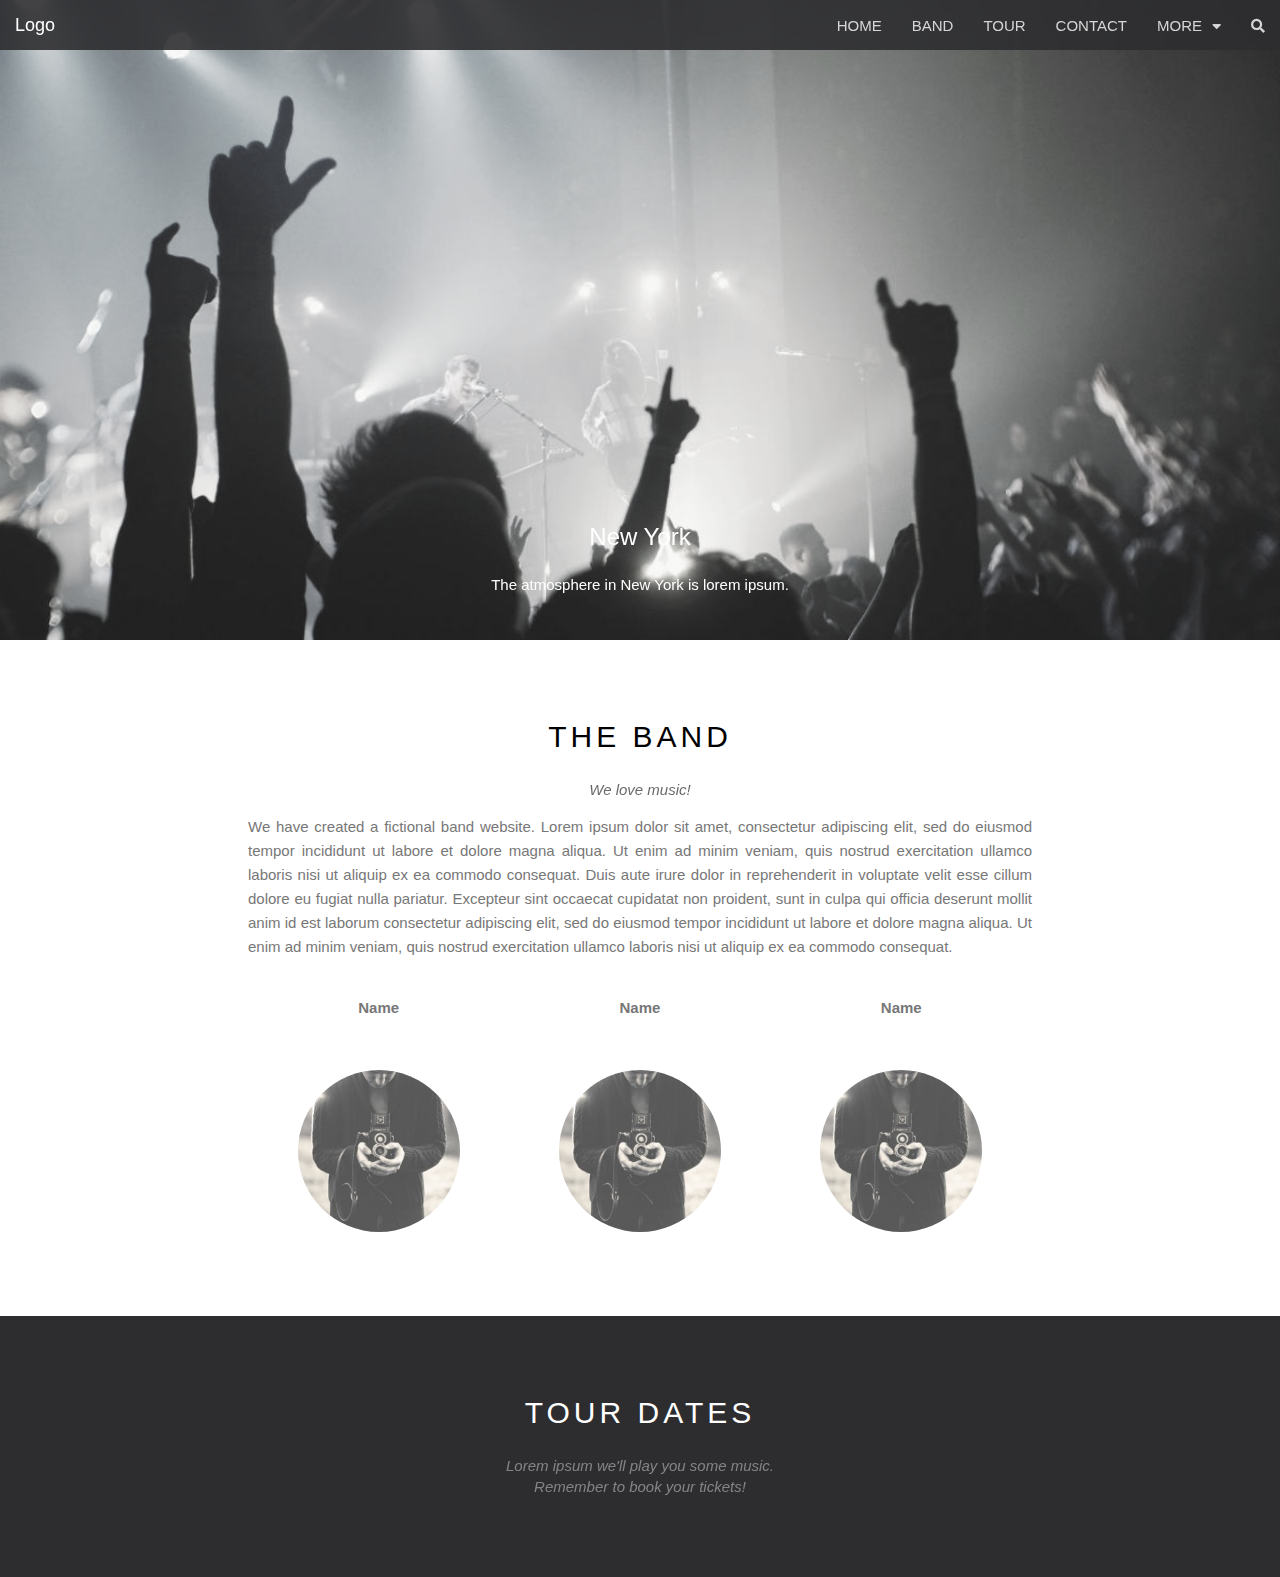
==== Band/index.html @ 8cba728c "home + band" ====
<!DOCTYPE html>
<html>
<head>
    <meta charset="UTF-8">
    <meta http-equiv="X-UA-Compatible" content="IE=edge">
    <meta name="viewport" content="width=device-width, initial-scale=1.0">
    <title>The Band</title>

    <link rel="stylesheet" href="./assets/css/styles.css">
    <link rel="stylesheet" href="https://cdnjs.cloudflare.com/ajax/libs/font-awesome/5.15.3/css/all.min.css">
</head>
<body>
    <header class="header">
        <ul class="nav">
            <li class="nav-item">
                <a href="/" class="nav-item__link nav-item__logo">Logo</a>
            </li>
            <li class="nav-item">
                <a href="#home" class="nav-item__link">Home</a>
            </li>
            <li class="nav-item">
                <a href="#band" class="nav-item__link">Band</a>
            </li>
            <li class="nav-item">
                <a href="#tour" class="nav-item__link">Tour</a>
            </li>
            <li class="nav-item">
                <a href="#contact" class="nav-item__link">Contact</a>
            </li>
            <li class="nav-item nav-more">
                <span class="nav-item__link">
                    More
                    <i class="nav-item__icon fas fa-sort-down"></i>
                </span>
                <ul class="subnav">
                    <li class="subnav-item">
                        <a href="" class="subnav-item__link">Merchandise</a>
                    </li>
                    <li class="subnav-item">
                        <a href="" class="subnav-item__link">Extras</a>
                    </li>
                    <li class="subnav-item">
                        <a href="" class="subnav-item__link">Media</a>
                    </li>
                </ul>
            </li>
            <li class="nav-item">
                <a href="" class="nav-item__link nav-item__search"><i class="fas fa-search"></i></a>
            </li>
        </ul>
    </header>

    <main class="main">
        <section id="home">
            <div class="home-content">
                <h2 class="home-content__heading">New York</h2>
                <p class="home-content__desc">The atmosphere in New York is lorem ipsum.</p>
            </div>
        </section>

        <section id="band">
            <div class="content-section">
                <h2 class="section__heading">THE BAND</h2>
                <p class="section__slogan">We love music!</p>
                <p class="band-content">
                    We have created a fictional band website. Lorem ipsum dolor sit amet, consectetur adipiscing elit, sed do eiusmod 
                    tempor incididunt ut labore et dolore magna aliqua. Ut enim ad minim veniam, quis nostrud exercitation ullamco 
                    laboris nisi ut aliquip ex ea commodo consequat. Duis aute irure dolor in reprehenderit in voluptate velit esse 
                    cillum dolore eu fugiat nulla pariatur. Excepteur sint occaecat cupidatat non proident, sunt in culpa qui officia 
                    deserunt mollit anim id est laborum consectetur adipiscing elit, sed do eiusmod tempor incididunt ut labore et 
                    dolore magna aliqua. Ut enim ad minim veniam, quis nostrud exercitation ullamco laboris nisi ut aliquip ex ea 
                    commodo consequat.
                </p>
                <ul class="band-member__list">
                    <li class="band-member__item">
                        <p class="band-member__name">Name</p>
                        <img src="./assets/img/member.jpg" alt="Member" class="band-member__img">
                    </li>
                    <li class="band-member__item">
                        <p class="band-member__name">Name</p>
                        <img src="./assets/img/member.jpg" alt="Member" class="band-member__img">
                    </li>
                    <li class="band-member__item">
                        <p class="band-member__name">Name</p>
                        <img src="./assets/img/member.jpg" alt="Member" class="band-member__img">
                    </li>
                </ul>
            </div>
        </section>

        <section id="tour">
            <div class="content-section">
                <h2 class="section__heading tour__heading">TOUR DATES</h2>
                <p class="section__slogan">
                    Lorem ipsum we'll play you some music. <br> Remember to book your tickets!
                </p>
            </div>
        </section>

        <section id="contact">

        </section>

        <section class="more">

        </section>
    </main>

    <footer class="footer">
        
    </footer>

    <script src="./assets/js/main.js"></script>
</body>
</html>
---- Band/assets/css/styles.css ----
:root {
    --primary-color: #2d2d30;
    --white-color: #fff;
}

* {
    padding: 0;
    margin: 0;
    box-sizing: border-box;
}

html {
    font-family: Arial, Helvetica, sans-serif;
}

a {
    text-decoration: none;
}

ul {
    list-style: none;
}

::-webkit-scrollbar {
    width: 8px;
}

::-webkit-scrollbar-track {
    background: #f1f1f1; 
    border-radius: 10px;
}

::-webkit-scrollbar-thumb {
    background: #888; 
    border-radius: 10px;
}

::-webkit-scrollbar-thumb:hover {
    background: #666; 
}

/* header */

.header {
    height: 50px;
    background-color: rgba(45, 45, 48, 0.9);
    position: fixed;
    top: 0;
    left: 0;
    right: 0;
    z-index: 1;
}

.nav {
    display: flex;
    align-items: center;
}

.nav-item {
    position: relative;
}

.nav-item:first-child {
    margin-right: auto;
}

a.nav-item__logo {
    font-size: 18px;
    text-transform: none;
}

.nav-item__link {
    color: #d5d5d5;
    text-transform: uppercase;
    font-size: 15px;
    padding: 15px;
    display: flex;
}

.nav-item__link:hover {
    color: var(--white-color);
}

.nav-item__icon {
    margin: -1px 0 0 10px;
}

.nav-more:hover {
    background-color: #555;
    cursor: pointer;
}

.nav-more:hover .subnav {
    display: block;
}

.subnav {
    background-color: var(--white-color);
    position: absolute;
    top: 100%;
    right: 0;
    left: auto;
    padding: 5px 0;
    border-bottom-left-radius: 2px;
    border-bottom-right-radius: 2px;
    box-shadow: 0 0 10px rgba(0, 0, 0, 0.3);
    display: none;
    z-index: 2;
}

.subnav-item {
    padding: 3px 20px;
    min-width: 140px;
}

.subnav-item:hover {
    background-color: red;
}

.subnav-item:hover .subnav-item__link {
    color: white;
}

.subnav-item__link {
    color: #000;
    display: block;
}

.nav-item__search {
    font-size: 14px;
    color: #d5d5d5;
}

#home {
    padding-top: 50%;
    background: url('../img/slider1.jpg') top center / cover no-repeat;
    position: relative;
    filter: grayscale(90%);
    -webkit-filter: grayscale(90%);
}

.home-content {
    position: absolute;
    bottom: 47px;
    width: 100%;
    color: var(--white-color);
    text-align: center;
}

.home-content__heading {
    font-size: 24px;
    font-weight: 500;
}

.home-content__desc {
    font-size: 15px;
    margin-top: 25px;
}

.content-section {
    width: 80%;
    margin: 0 auto;
    padding: 80px 120px;
}

.section__heading {
    font-size: 30px;
    font-weight: 500;
    letter-spacing: 4px;
}

.section__heading,
.section__slogan {
    text-align: center;
}

.section__slogan {
    font-size: 15px;
    margin-top: 25px;
    font-style: italic;
    line-height: 1.4;
    opacity: 0.6;
}

.band-content {
    font-size: 15px;
    margin: 15px 0 40px 0;
    text-align: justify;
    line-height: 1.6;
    color: #777;
}

.band-member__list {
    display: flex;
    text-align: center;
    color: #777;
}
.band-member__item {
    padding: 0 15px;
    width: 33.33%;
}
.band-member__name {
    font-size: 15px;
    font-weight: 700;
    margin-bottom: calc(30% - 15px);
}

.band-member__img {
    width: 70%;
    border-radius: 50%;
    opacity: 0.7;
}

#tour {
    background-color: var(--primary-color);
    color: #bdbdbd;
}

.tour__heading {
    color: var(--white-color);
}

#contact {

}

#more {

}

.footer {

}
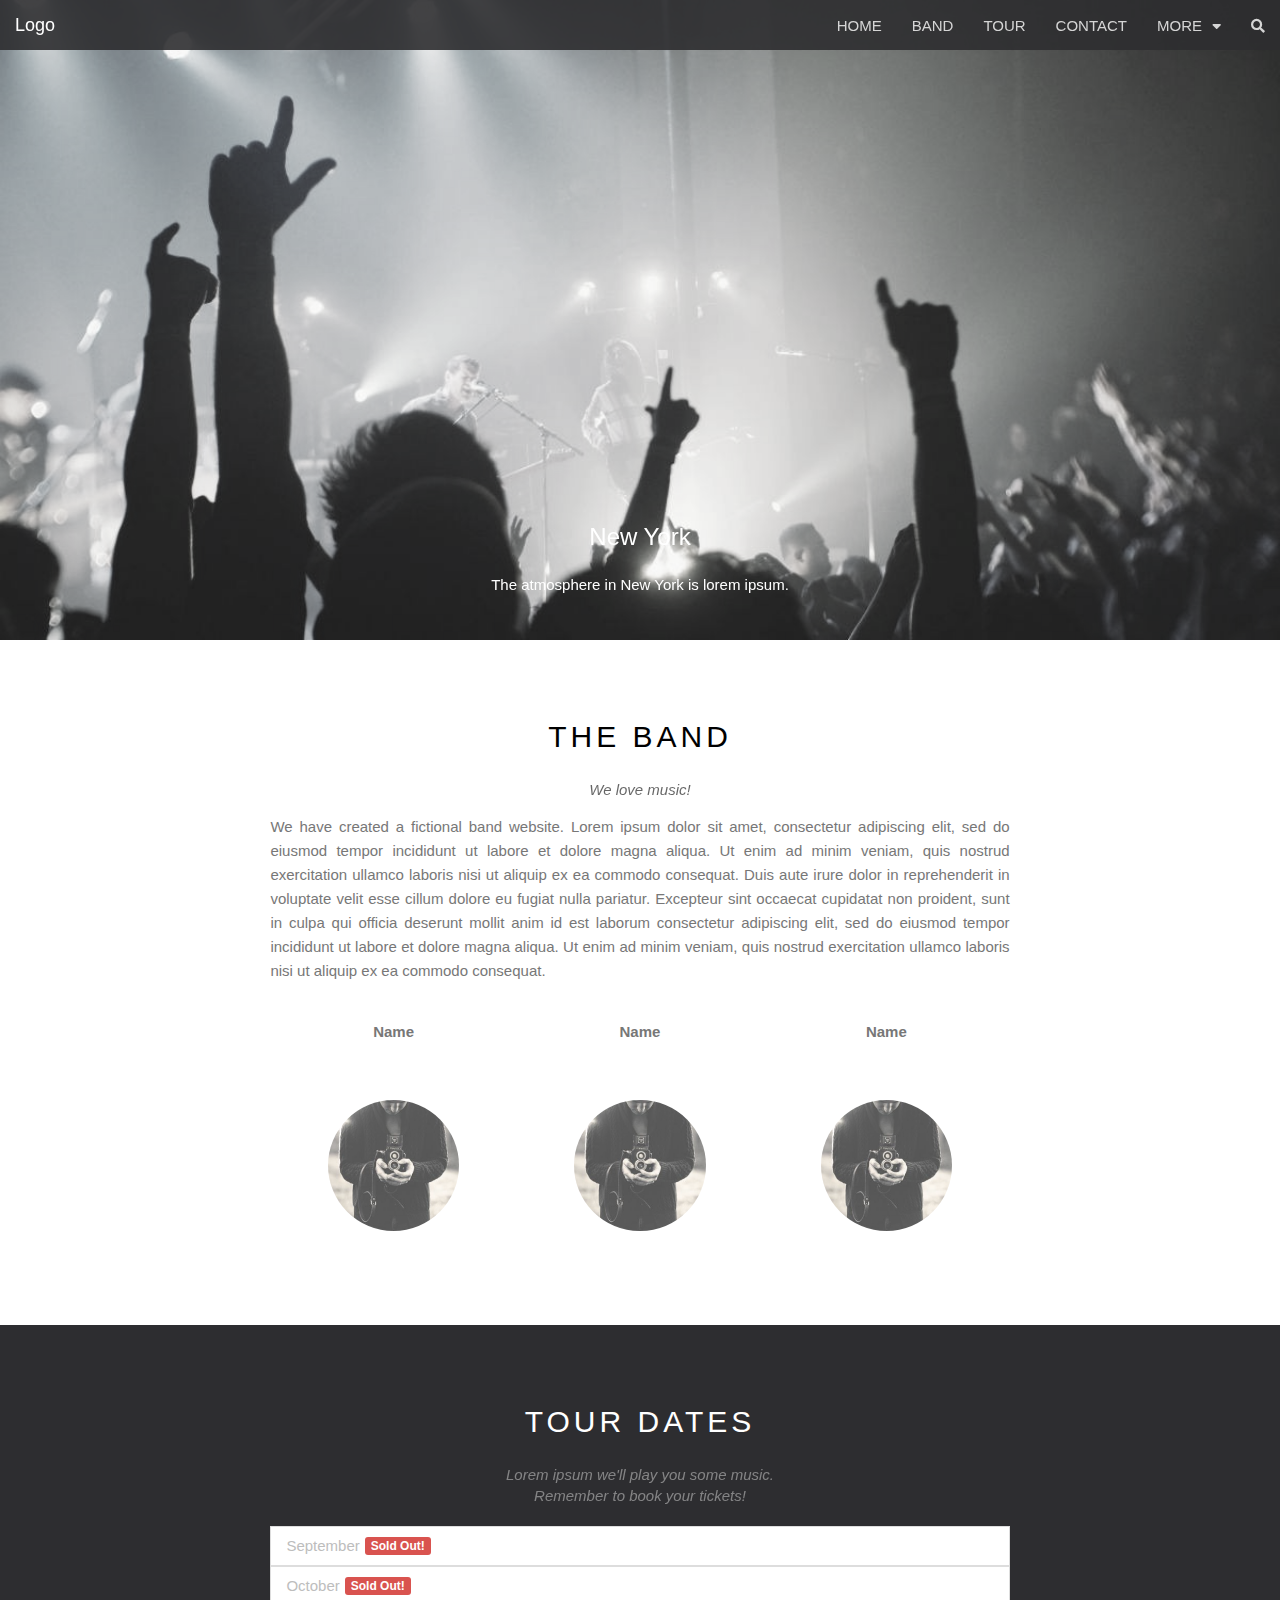
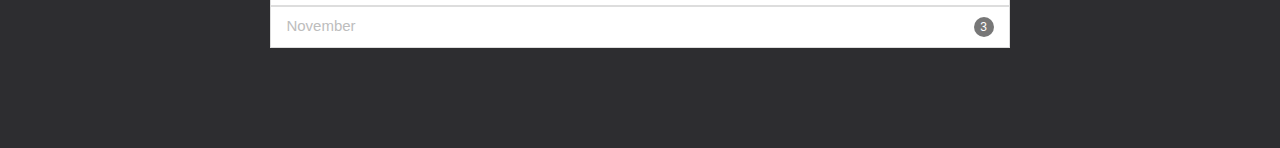
==== commit 66b85e56: "fix border img band" ====
--- a/Band/index.html
+++ b/Band/index.html
@@ -94,6 +94,20 @@
                 <p class="section__slogan">
                     Lorem ipsum we'll play you some music. <br> Remember to book your tickets!
                 </p>
+                <ul class="tour-booking__list">
+                    <li class="tour-booking__item">
+                        September
+                        <p class="tour-booking--sold-out">Sold Out!</p>
+                    </li>
+                    <li class="tour-booking__item">
+                        October 
+                        <p class="tour-booking--sold-out">Sold Out!</p>
+                    </li>
+                    <li class="tour-booking__item">
+                        November
+                        <p class="tour-booking--count">3</p>
+                    </li>
+                </ul>
             </div>
         </section>
 
--- a/Band/assets/css/styles.css
+++ b/Band/assets/css/styles.css
@@ -158,7 +158,7 @@
 }
 
 .content-section {
-    width: 80%;
+    width: 76.5%;
     margin: 0 auto;
     padding: 80px 120px;
 }
@@ -209,6 +209,12 @@
     width: 70%;
     border-radius: 50%;
     opacity: 0.7;
+    border: 10px solid transparent;
+}
+
+.band-member__img:hover {
+    border-color: #f1f1f1;
+    cursor: pointer;
 }
 
 #tour {
@@ -220,6 +226,39 @@
     color: var(--white-color);
 }
 
+.tour-booking__list {
+    margin: 20px 0;
+}
+
+.tour-booking__item {
+    display: flex;
+    background-color: var(--white-color);
+    border: 1px solid #ddd;
+    padding: 10px 15px;
+    font-size: 15px;
+}
+
+.tour-booking--sold-out {
+    font-size: 12px;
+    font-weight: 600;
+    background-color: #d9534f;
+    color: var(--white-color);
+    padding: 2px 6px;
+    border-radius: 3px;
+    margin-left: 5px;
+}
+
+.tour-booking--count {
+    width: 20px;
+    background-color: #777;
+    color: var(--white-color);
+    font-size: 12px;
+    border-radius: 50%;
+    line-height: 20px;
+    text-align: center;
+    margin-left: auto;
+}
+
 #contact {
 
 }
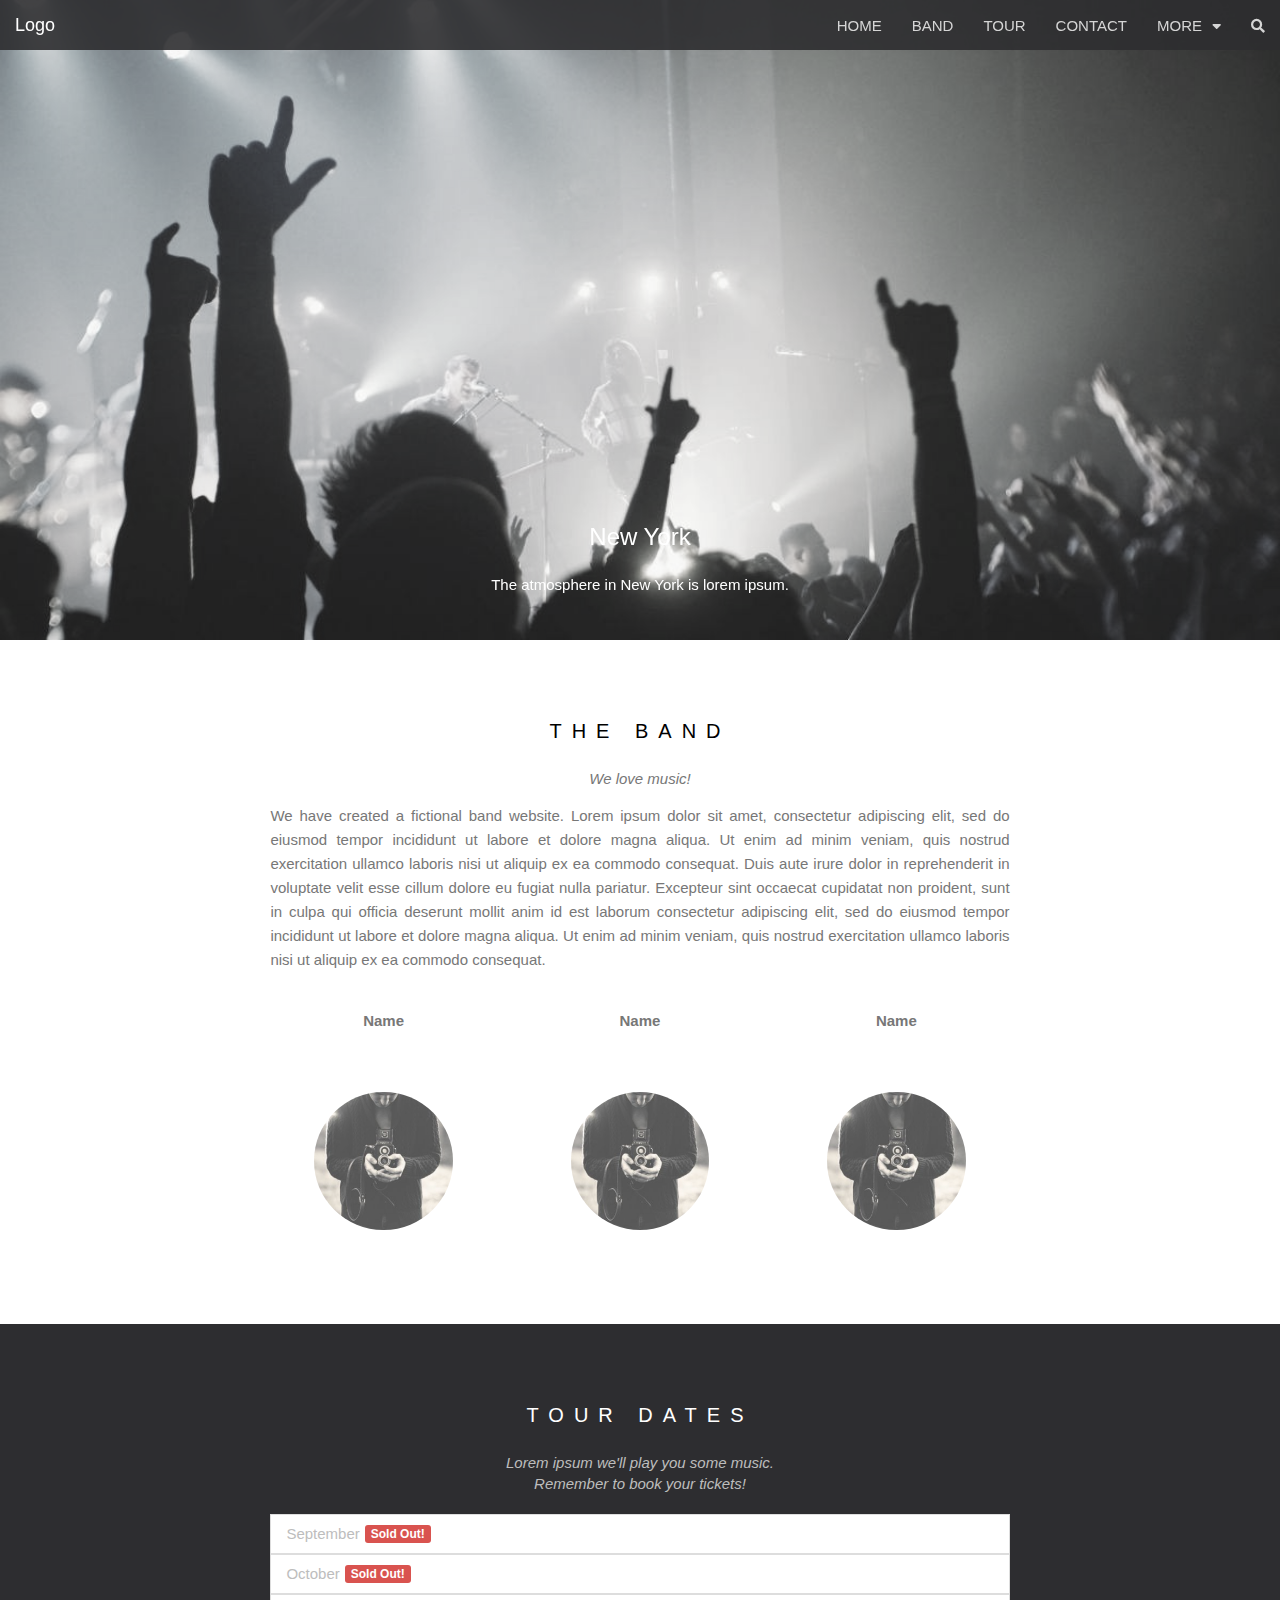
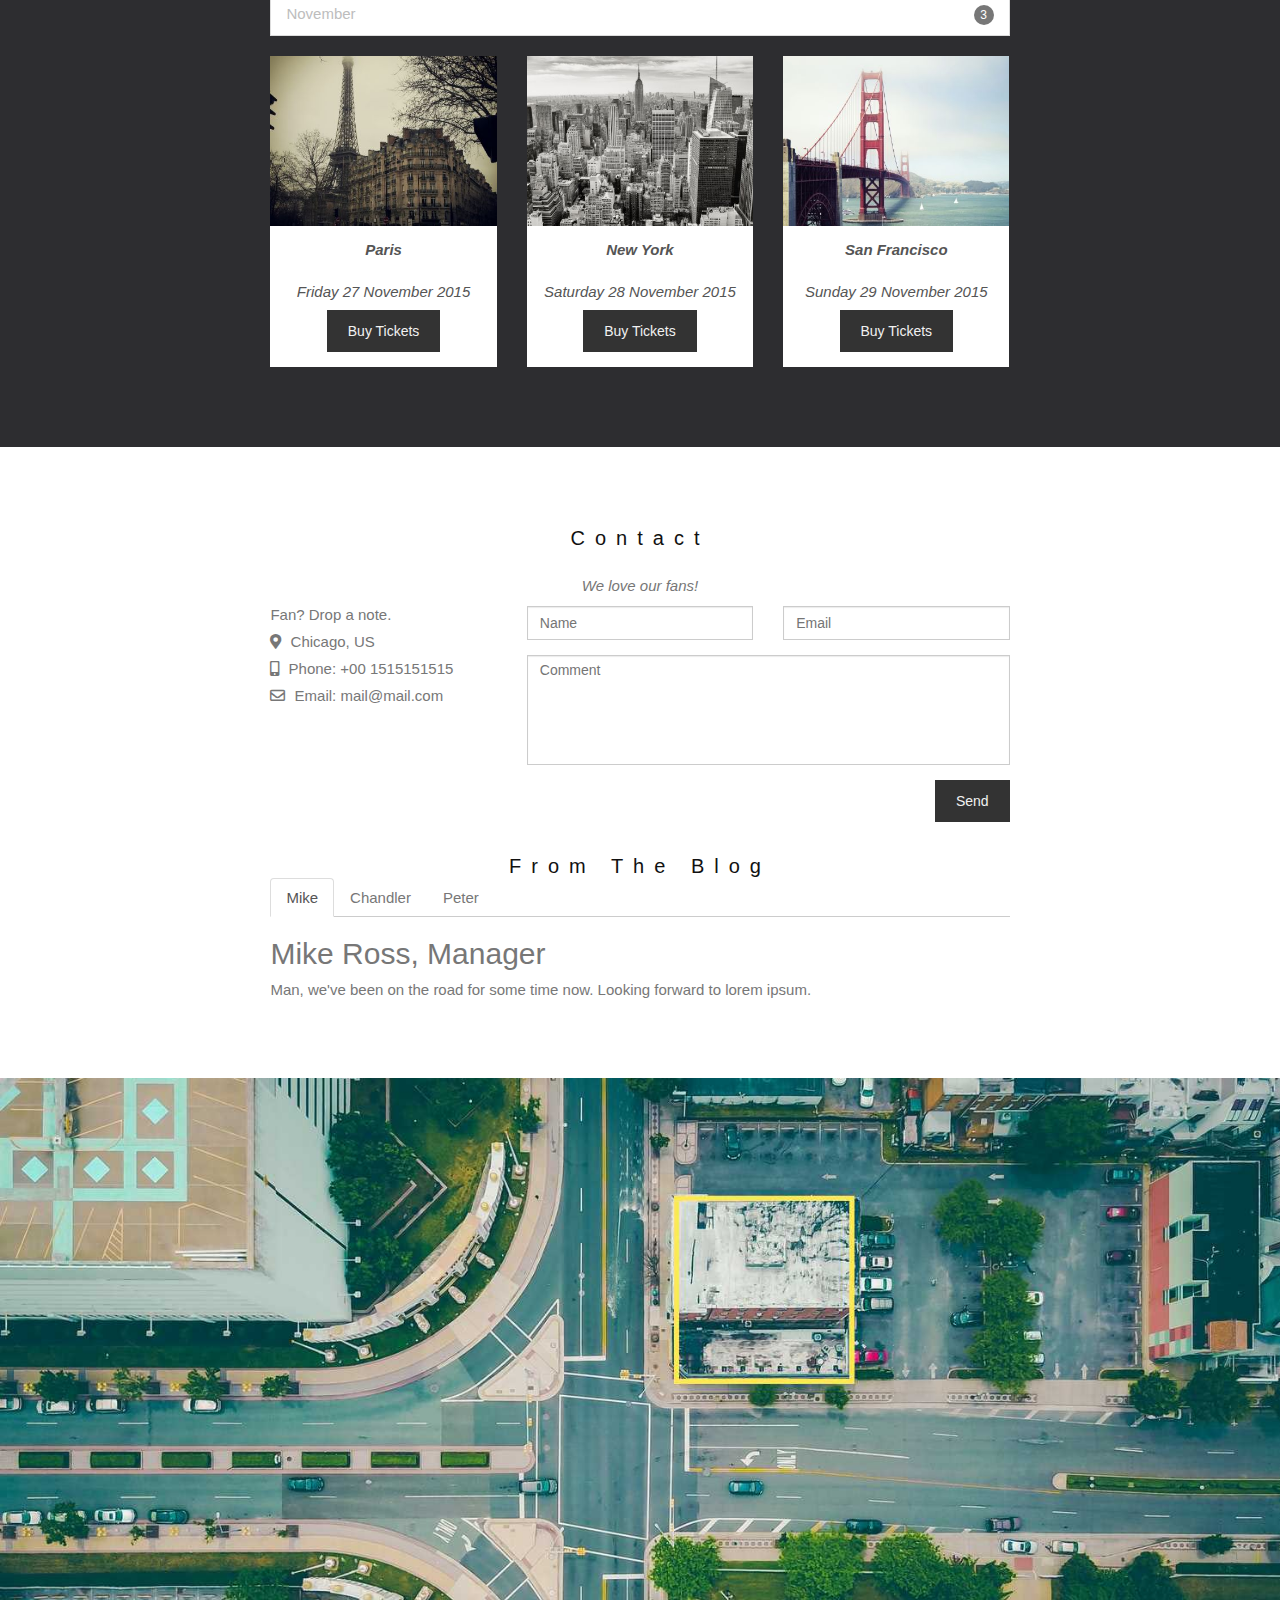
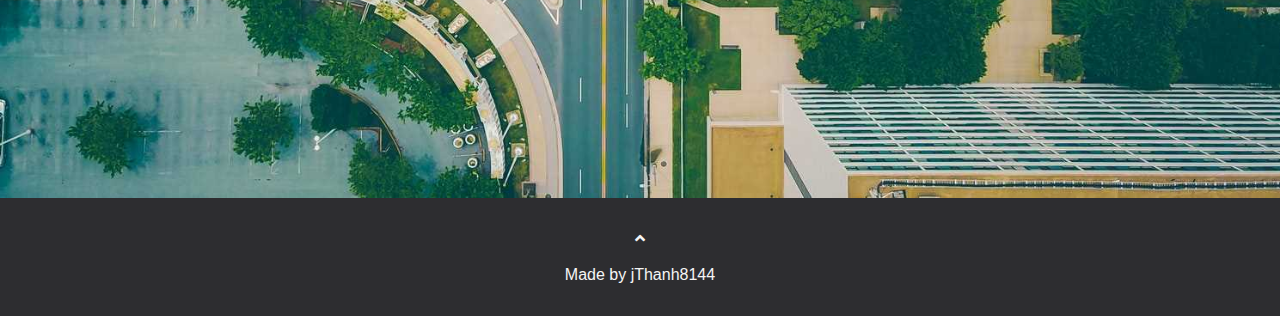
==== commit 33132e2b: "tour contact footer" ====
--- a/Band/index.html
+++ b/Band/index.html
@@ -71,16 +71,16 @@
                     dolore magna aliqua. Ut enim ad minim veniam, quis nostrud exercitation ullamco laboris nisi ut aliquip ex ea 
                     commodo consequat.
                 </p>
-                <ul class="band-member__list">
-                    <li class="band-member__item">
+                <ul class="row band-member__list">
+                    <li class="col col-1-of-3 band-member__item">
                         <p class="band-member__name">Name</p>
                         <img src="./assets/img/member.jpg" alt="Member" class="band-member__img">
                     </li>
-                    <li class="band-member__item">
+                    <li class="col col-1-of-3 band-member__item">
                         <p class="band-member__name">Name</p>
                         <img src="./assets/img/member.jpg" alt="Member" class="band-member__img">
                     </li>
-                    <li class="band-member__item">
+                    <li class="col col-1-of-3 band-member__item">
                         <p class="band-member__name">Name</p>
                         <img src="./assets/img/member.jpg" alt="Member" class="band-member__img">
                     </li>
@@ -91,7 +91,7 @@
         <section id="tour">
             <div class="content-section">
                 <h2 class="section__heading tour__heading">TOUR DATES</h2>
-                <p class="section__slogan">
+                <p class="section__slogan tour__slogan">
                     Lorem ipsum we'll play you some music. <br> Remember to book your tickets!
                 </p>
                 <ul class="tour-booking__list">
@@ -108,20 +108,107 @@
                         <p class="tour-booking--count">3</p>
                     </li>
                 </ul>
+                <ul class="row tour-places__list">
+                    <li class="col col-1-of-3 tour-places__item">
+                        <img src="./assets/img/paris.jpg" alt="Paris" class="tour-places__img">
+                        <div class="tour-places__body">
+                            <h3 class="tour-places__heading">Paris</h3>
+                            <p class="tour-places__date">Friday 27 November 2015</p>
+                            <button class="btn">Buy Tickets</button>
+                        </div>
+                    </li>
+                    <li class="col col-1-of-3 tour-places__item">
+                        <img src="./assets/img/newyork.jpg" alt="New York" class="tour-places__img">
+                        <div class="tour-places__body">
+                            <h3 class="tour-places__heading">New York</h3>
+                            <p class="tour-places__date">Saturday 28 November 2015</p>
+                            <button class="btn">Buy Tickets</button>
+                        </div>
+                    </li>
+                    <li class="col col-1-of-3 tour-places__item">
+                        <img src="./assets/img/sanfran.jpg" alt="San Francisco" class="tour-places__img">
+                        <div class="tour-places__body">
+                            <h3 class="tour-places__heading">San Francisco</h3>
+                            <p class="tour-places__date">Sunday 29 November 2015</p>
+                            <button class="btn">Buy Tickets</button>
+                        </div>
+                    </li>
+                </ul>
             </div>
         </section>
 
         <section id="contact">
-
+            <div class="content-section">
+                <h2 class="section__heading contact__heading">Contact</h2>
+                <p class="section__slogan">We love our fans!</p>
+                <div class="row">
+                    <div class="col col-1-of-3">
+                        <p class="contact-info">Fan? Drop a note.</p>
+                        <p class="contact-info">
+                            <i class="contact-info__icon fas fa-map-marker-alt"></i>
+                            Chicago, US
+                        </p>
+                        <p class="contact-info">
+                            <i class="contact-info__icon fas fa-mobile-alt"></i>
+                            Phone: +00 1515151515
+                        </p>
+                        <p class="contact-info">
+                            <i class="contact-info__icon far fa-envelope"></i>
+                            Email: mail@mail.com
+                        </p>
+                    </div>
+                    <div class="col col-2-of-3">
+                        <form action="">
+                            <div class="row">
+                                <div class="col col-1-of-2">
+                                    <input type="text" name="" id="" placeholder="Name" class="form-control">
+                                </div>
+                                <div class="col col-1-of-2">
+                                    <input type="email" name="" id="" placeholder="Email" class="form-control">
+                                </div>
+                            </div>
+                            <div class="row">
+                                <div class="col col-1-of-1">
+                                    <textarea rows="6" type="text" name="" id="" placeholder="Comment" class="form-control"></textarea>
+                                </div>
+                            </div>
+                            <input type="submit" value="Send" class="btn">
+                        </form>
+                    </div>
+                </div>
+                <br>
+                <h2 class="section__heading contact__heading">From The Blog</h2>
+                <ul class="contact-tab">
+                    <li class="contact-tab__item contact-tab__item--active">
+                        <a href="">Mike</a>
+                    </li>
+                    <li class="contact-tab__item">
+                        <a href="">Chandler</a>
+                    </li>
+                    <li class="contact-tab__item">
+                        <a href="">Peter</a>
+                    </li>
+                </ul>
+                <div class="contact-content">
+                    <h4 class="contact-content__heading">Mike Ross, Manager</h4>
+                    <p class="contact-content__message">Man, we've been on the road for some time now. Looking forward to lorem ipsum.</p>
+                </div>
+            </div>
         </section>
 
         <section class="more">
-
+            <img src="./assets/img/map.jpg" alt="Map" class="more__img">
         </section>
     </main>
 
     <footer class="footer">
-        
+        <a href="#home" class="footer-btn"><i class="fas fa-angle-up"></i></a>
+        <br>
+        <br>
+        <p class="footer-link">
+            Made by 
+            <a href="fb.com/jThanh8144">jThanh8144</a>
+        </p>
     </footer>
 
     <script src="./assets/js/main.js"></script>
--- a/Band/assets/css/styles.css
+++ b/Band/assets/css/styles.css
@@ -38,6 +38,52 @@
 ::-webkit-scrollbar-thumb:hover {
     background: #666; 
 }
+
+/* General */
+
+.content-section {
+    width: 76.5%;
+    margin: 0 auto;
+    padding: 80px 120px;
+}
+
+.section__heading {
+    font-size: 20px;
+    font-weight: 500;
+    letter-spacing: 10px;
+}
+
+.section__heading,
+.section__slogan {
+    text-align: center;
+}
+
+.section__slogan {
+    font-size: 15px;
+    margin: 25px 0 10px 0;
+    font-style: italic;
+    line-height: 1.4;
+    color: #777;
+}
+
+.btn {
+    font-size: 14px;
+    line-height: 1.42857143;
+    padding: 10px 20px;
+    color: #f1f1f1;
+    background-color: #333;
+    outline: none;
+    border: 1px solid transparent;
+    transition: all ease .2s;
+}
+
+.btn:hover {
+    cursor: pointer;
+    color: #000;
+    background-color: var(--white-color);
+    border: 1px solid #333;
+}
+
 
 /* header */
 
@@ -131,6 +177,8 @@
     color: #d5d5d5;
 }
 
+/* Home */
+
 #home {
     padding-top: 50%;
     background: url('../img/slider1.jpg') top center / cover no-repeat;
@@ -157,30 +205,7 @@
     margin-top: 25px;
 }
 
-.content-section {
-    width: 76.5%;
-    margin: 0 auto;
-    padding: 80px 120px;
-}
-
-.section__heading {
-    font-size: 30px;
-    font-weight: 500;
-    letter-spacing: 4px;
-}
-
-.section__heading,
-.section__slogan {
-    text-align: center;
-}
-
-.section__slogan {
-    font-size: 15px;
-    margin-top: 25px;
-    font-style: italic;
-    line-height: 1.4;
-    opacity: 0.6;
-}
+/* Band */
 
 .band-content {
     font-size: 15px;
@@ -191,14 +216,10 @@
 }
 
 .band-member__list {
-    display: flex;
-    text-align: center;
-    color: #777;
-}
-.band-member__item {
-    padding: 0 15px;
-    width: 33.33%;
-}
+    text-align: center;
+    color: #777;
+}
+
 .band-member__name {
     font-size: 15px;
     font-weight: 700;
@@ -217,6 +238,8 @@
     cursor: pointer;
 }
 
+/* tour  */
+
 #tour {
     background-color: var(--primary-color);
     color: #bdbdbd;
@@ -224,6 +247,10 @@
 
 .tour__heading {
     color: var(--white-color);
+}
+
+.tour__slogan {
+    color: #bdbdbd;
 }
 
 .tour-booking__list {
@@ -259,14 +286,172 @@
     margin-left: auto;
 }
 
-#contact {
-
-}
-
-#more {
-
+.tour-places__img {
+    display: block;
+    max-width: 100%;
+    height: auto;
+}
+
+.tour-places__body {
+    width: 100%;
+    background-color: var(--white-color);
+    color: #555;
+    text-align: center;
+    padding-bottom: 15px;
+}
+
+.tour-places__heading,
+.tour-places__date {
+    padding: 15px 0 10px;
+    font-size: 15px;
+    font-style: italic;
+}
+
+.tour-places__heading {
+    font-weight: 700;
+}
+
+.tour-places__date {
+    font-weight: 300;
+}
+
+/* row  */
+
+.row {
+    margin: 0 -15px;
+    display: flex;
+}
+
+.col {
+    padding: 0 15px;
+}
+
+.col-1-of-3 {
+    width: 33.33%;
+}
+
+.col-2-of-3 {
+    width: 66.67%;
+}
+
+.col-1-of-2 {
+    width: 50%;
+}
+
+.col-1-of-1 {
+    width: 100%;
+}
+
+/* contact  */
+
+.contact__heading {
+    color: #111;
+}
+
+.contact-info {
+    color: #777;
+    font-size: 15px;
+    margin-bottom: 10px;
+}
+
+.contact-info__icon {
+    margin-right: 5px;
+}
+
+.form-control {
+    display: block;
+    width: 100%;
+    height: 34px;
+    padding: 6px 12px;
+    margin-bottom: 15px;
+    border-radius: 0;
+    border: 1px solid #ccc;
+    font-size: 14px;
+    background-color: var(--white-color);
+    color: #555;
+    box-shadow: inset 0 1px 1px rgb(0 0 0 / 8%);
+}
+
+.form-control:focus {
+    border-color: #66afe9;
+    outline: 0;
+    box-shadow: inset 0 1px 1px rgb(0 0 0 / 8%), 0 0 8px rgb(102 175 233 / 60%);
+}
+
+textarea.form-control {
+    height: auto;
+    font-family: inherit;
+    resize: none;
+}
+
+input[type="submit"] {
+    float: right;
+    margin-bottom: 15px;
+}
+
+.contact-tab {
+    display: flex;
+    border-bottom: 1px solid #ccc;
+}
+
+.contact-tab__item {
+    padding: 10px 15px;
+    border: 1px solid transparent;
+    border-radius: 4px 4px 0 0;
+    margin-bottom: -1px;
+}
+
+.contact-tab__item a {
+    display: block;
+    font-size: 15px;
+    color: #777;
+}
+
+.contact-tab__item--active {
+    border: 1px solid #ddd;
+    border-bottom-color: transparent;
+    background-color: #fff;
+}
+
+.contact-tab__item--active a {
+    color: #555;
+    cursor: default !important;
+}
+
+.contact-content {
+    color: #777;
+}
+
+.contact-content__heading {
+    margin: 20px 0 10px;
+    font-size: 30px;
+    font-weight: 500;
+}
+
+.contact-content__message {
+    font-size: 15px;
+}
+
+.more__img {
+    width: 100%;
+    display: block;
 }
 
 .footer {
-
+    background-color: #2d2d30;
+    text-align: center;
+    padding: 32px;
+    color: #f5f5f5;
+}
+
+.footer-btn {
+    color: #f5f5f5;
+}
+
+.footer-link a {
+    color: #f5f5f5;
+}
+
+.footer-link a:hover {
+    color: #777;
 }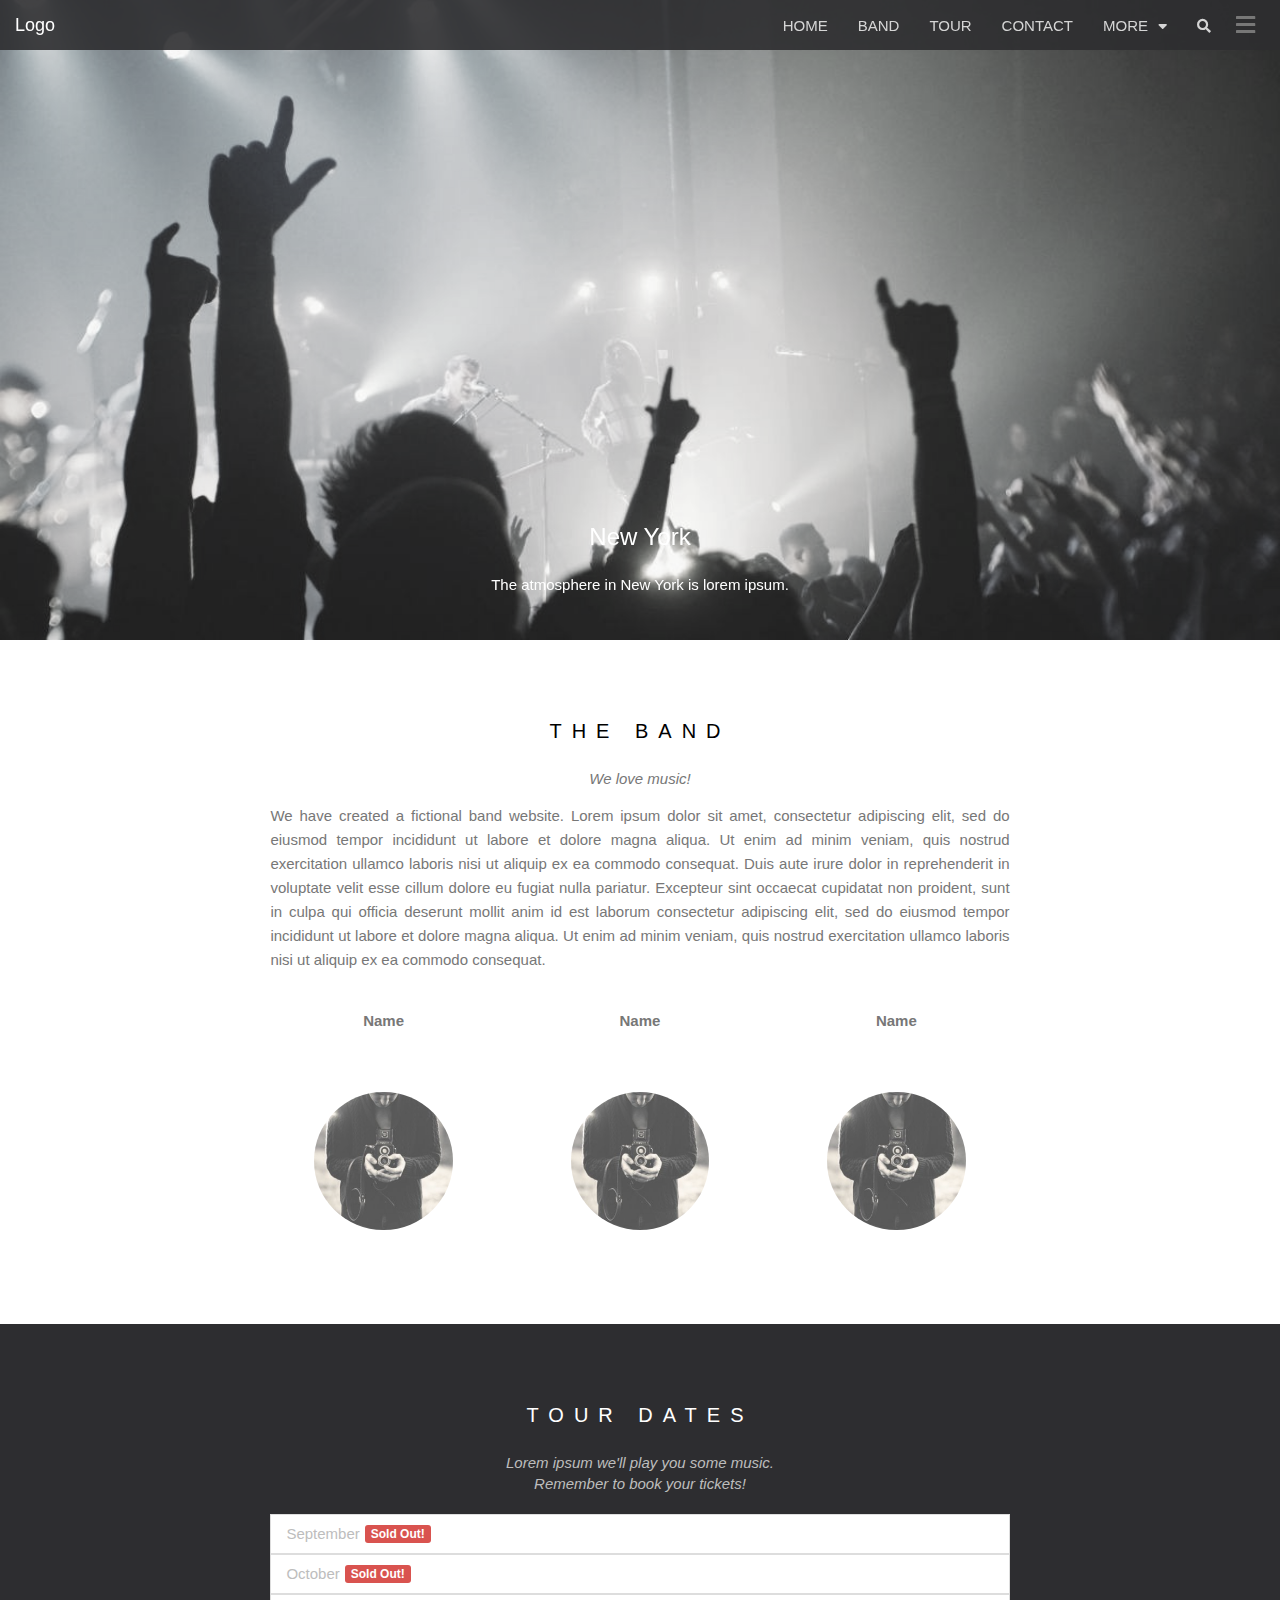
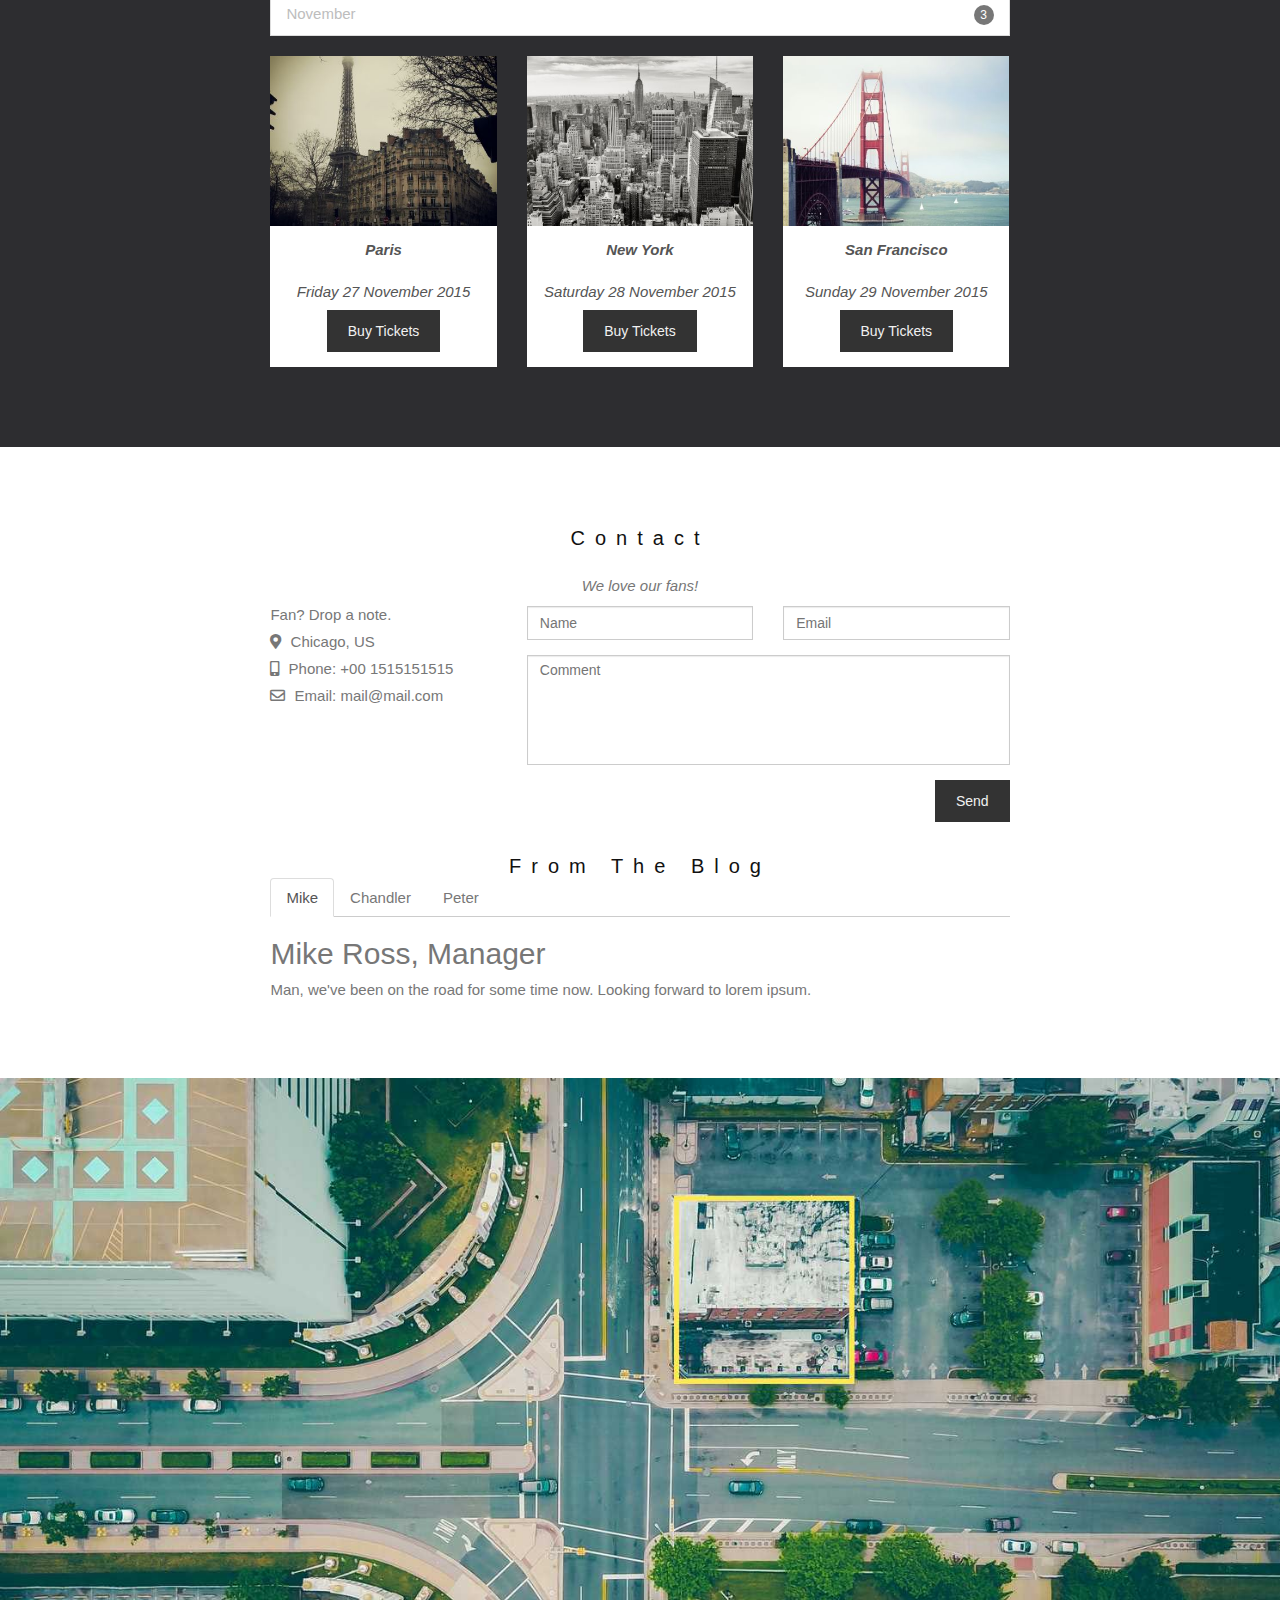
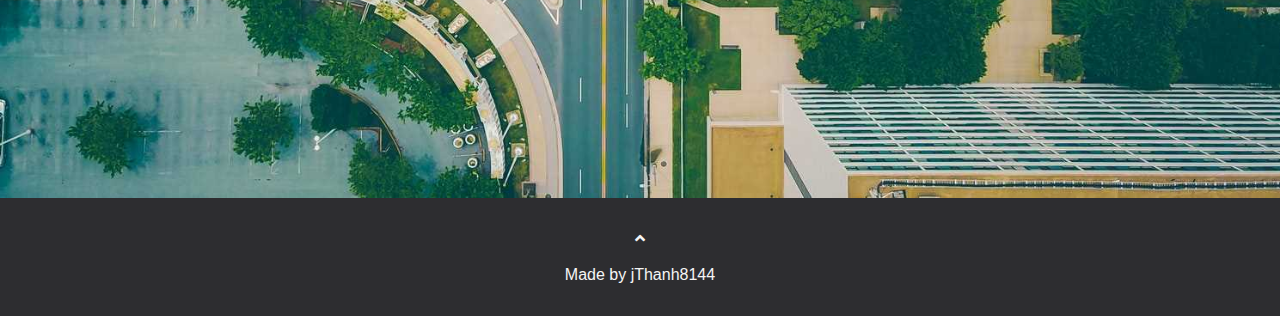
==== commit c3f0ff90: "mobile nav" ====
--- a/Band/index.html
+++ b/Band/index.html
@@ -7,13 +7,17 @@
     <title>The Band</title>
 
     <link rel="stylesheet" href="./assets/css/styles.css">
+    <link rel="stylesheet" href="./assets/css/queries.css">
     <link rel="stylesheet" href="https://cdnjs.cloudflare.com/ajax/libs/font-awesome/5.15.3/css/all.min.css">
 </head>
 <body>
     <header class="header">
+        <div class="mobile-menu__btn">
+            <i class="mobile-menu__icon fas fa-bars"></i>
+        </div>
         <ul class="nav">
             <li class="nav-item">
-                <a href="/" class="nav-item__link nav-item__logo">Logo</a>
+                <a href="#" class="nav-item__link nav-item__logo">Logo</a>
             </li>
             <li class="nav-item">
                 <a href="#home" class="nav-item__link">Home</a>
@@ -114,7 +118,7 @@
                         <div class="tour-places__body">
                             <h3 class="tour-places__heading">Paris</h3>
                             <p class="tour-places__date">Friday 27 November 2015</p>
-                            <button class="btn">Buy Tickets</button>
+                            <button class="btn tour-places__buy">Buy Tickets</button>
                         </div>
                     </li>
                     <li class="col col-1-of-3 tour-places__item">
@@ -122,7 +126,7 @@
                         <div class="tour-places__body">
                             <h3 class="tour-places__heading">New York</h3>
                             <p class="tour-places__date">Saturday 28 November 2015</p>
-                            <button class="btn">Buy Tickets</button>
+                            <button class="btn tour-places__buy">Buy Tickets</button>
                         </div>
                     </li>
                     <li class="col col-1-of-3 tour-places__item">
@@ -130,7 +134,7 @@
                         <div class="tour-places__body">
                             <h3 class="tour-places__heading">San Francisco</h3>
                             <p class="tour-places__date">Sunday 29 November 2015</p>
-                            <button class="btn">Buy Tickets</button>
+                            <button class="btn tour-places__buy">Buy Tickets</button>
                         </div>
                     </li>
                 </ul>
@@ -141,7 +145,7 @@
             <div class="content-section">
                 <h2 class="section__heading contact__heading">Contact</h2>
                 <p class="section__slogan">We love our fans!</p>
-                <div class="row">
+                <div class="row r-row">
                     <div class="col col-1-of-3">
                         <p class="contact-info">Fan? Drop a note.</p>
                         <p class="contact-info">
@@ -207,10 +211,56 @@
         <br>
         <p class="footer-link">
             Made by 
-            <a href="fb.com/jThanh8144">jThanh8144</a>
+            <a href="http://fb.com/jThanh8144">jThanh8144</a>
         </p>
     </footer>
 
+    <div class="modal">
+        <div class="modal-container">
+            <div class="modal-btn-close">
+                <i class="fas fa-times"></i>
+            </div>
+
+            <div class="modal-header">
+                <i class="fas fa-briefcase"></i>
+                <h4>Tickets</h4>
+            </div>
+
+            <div class="modal-body">
+                <div class="form-group">
+                    <label for="" class="form-label">
+                        <i class="fas fa-shopping-cart"></i>
+                        Tickets, $23 per person
+                    </label>
+                    <input type="text" name="" id="" placeholder="How many?" class="form-control">
+                </div>
+
+                <div class="form-group">
+                    <label for="" class="form-label">
+                        <i class="fas fa-user"></i>
+                        Send To
+                    </label>
+                    <input type="text" name="" id="" placeholder="How many?" class="form-control">
+                </div>
+
+                <button class="buy-tickets btn">
+                    Pay
+                    <i class="modal-icon fas fa-check"></i>
+                </button>
+            </div>
+
+            <div class="modal-footer">
+                <button class="btn modal-cancel">
+                    <i class="modal-icon fas fa-times"></i>
+                    Cancel
+                </button>
+                <p class="modal-help">
+                    Need
+                    <a href="" class="modal-link">help?</a>
+                </p>
+            </div>
+        </div>
+    </div>
     <script src="./assets/js/main.js"></script>
 </body>
 </html>--- a/Band/assets/css/styles.css
+++ b/Band/assets/css/styles.css
@@ -95,6 +95,7 @@
     left: 0;
     right: 0;
     z-index: 1;
+    overflow: hidden;
 }
 
 .nav {
@@ -177,6 +178,25 @@
     color: #d5d5d5;
 }
 
+.mobile-menu__btn {
+    float: right;
+    padding: 9px 10px;
+    margin: 5px 15px 5px 0;
+    z-index: 2;
+    /* display: none; */
+}
+
+.mobile-menu__btn:hover,
+.mobile-menu__btn:focus {
+    background-color: #ddd;
+    border-radius: 4px;
+}
+
+.mobile-menu__icon {
+    color: #777;
+    font-size: 22px;
+}
+
 /* Home */
 
 #home {
@@ -454,4 +474,115 @@
 
 .footer-link a:hover {
     color: #777;
+}
+
+/* modal  */
+
+.modal {
+    position: fixed;
+    top: 0;
+    right: 0;
+    bottom: 0;
+    left: 0;
+    background-color: rgba(0, 0, 0, 0.4);
+    display: none;
+    justify-content: center;
+    align-items: center;
+}
+
+.modal.active {
+    display: flex;
+}
+
+.modal-container {
+    width: 600px;
+    min-height: 450px;
+    background-color: var(--white-color);
+    position: relative;
+    animation: modalFadeIn ease .4s;
+}
+
+.modal-btn-close {
+    position: absolute;
+    font-size: 30px;
+    color: var(--white-color);
+    opacity: 0.2;
+    right: 50px;
+    top: 40px;
+}
+
+.modal-btn-close:hover {
+    cursor: pointer;
+    opacity: 0.5;
+}
+
+.modal-header {
+    background-color: var(--primary-color);
+    padding: 40px 50px;
+    font-size: 30px;
+    color: var(--white-color);
+    letter-spacing: 10px;
+    text-align: center;
+}
+
+.modal-header h4 {
+    margin: 10px 0 30px;
+    display: inline-block;
+}
+
+.modal-body {
+    padding: 40px 50px;
+}
+
+.form-group {
+    margin-bottom: 15px;
+}
+
+.form-label {
+    font-size: 15px;
+    color: #bdbdbd;
+    margin-bottom: 5px;
+    display: block;
+}
+
+.buy-tickets {
+    width: 100%;
+}
+
+.modal-icon {
+    margin: 0 5px;
+}
+
+.modal-footer {
+    padding: 15px;
+    border-top: 1px solid #e5e5e5;
+    display: flex;
+    justify-content: space-between;
+    align-items: center;
+}
+
+.modal-help {
+    font-size: 15px;
+    color: #bdbdbd;
+    font-style: italic;
+}
+
+.modal-link {
+    color: #337ab7;
+}
+
+.modal-link:hover {
+    text-decoration: underline;
+    color: #23527c;
+}
+
+@keyframes modalFadeIn {
+    from {
+        opacity: 0;
+        transform: translateY(-100px);
+    }
+    to {
+        opacity: 1;
+        transform: translateY(0);
+    }
 }--- a/Band/assets/css/queries.css
+++ b/Band/assets/css/queries.css
@@ -0,0 +1,35 @@
+/* Pc */
+@media (min-width: 1024px) {
+
+}
+
+/* Tablet */
+@media (max-width: 1023px) and (min-width: 740px) {
+    .content-section {
+        width: 100%;
+    }
+
+    .col {
+        width: 100%;
+    }
+
+    .r-row {
+        flex-direction: column;
+    }
+}
+
+/* mobile */
+@media (max-width: 739px) {
+    .nav {
+        display: block;
+    }
+
+    .nav-item:first-child {
+        margin: 0;
+        width: fit-content;
+    }
+
+    .mobile-menu__btn {
+        display: block;
+    }
+}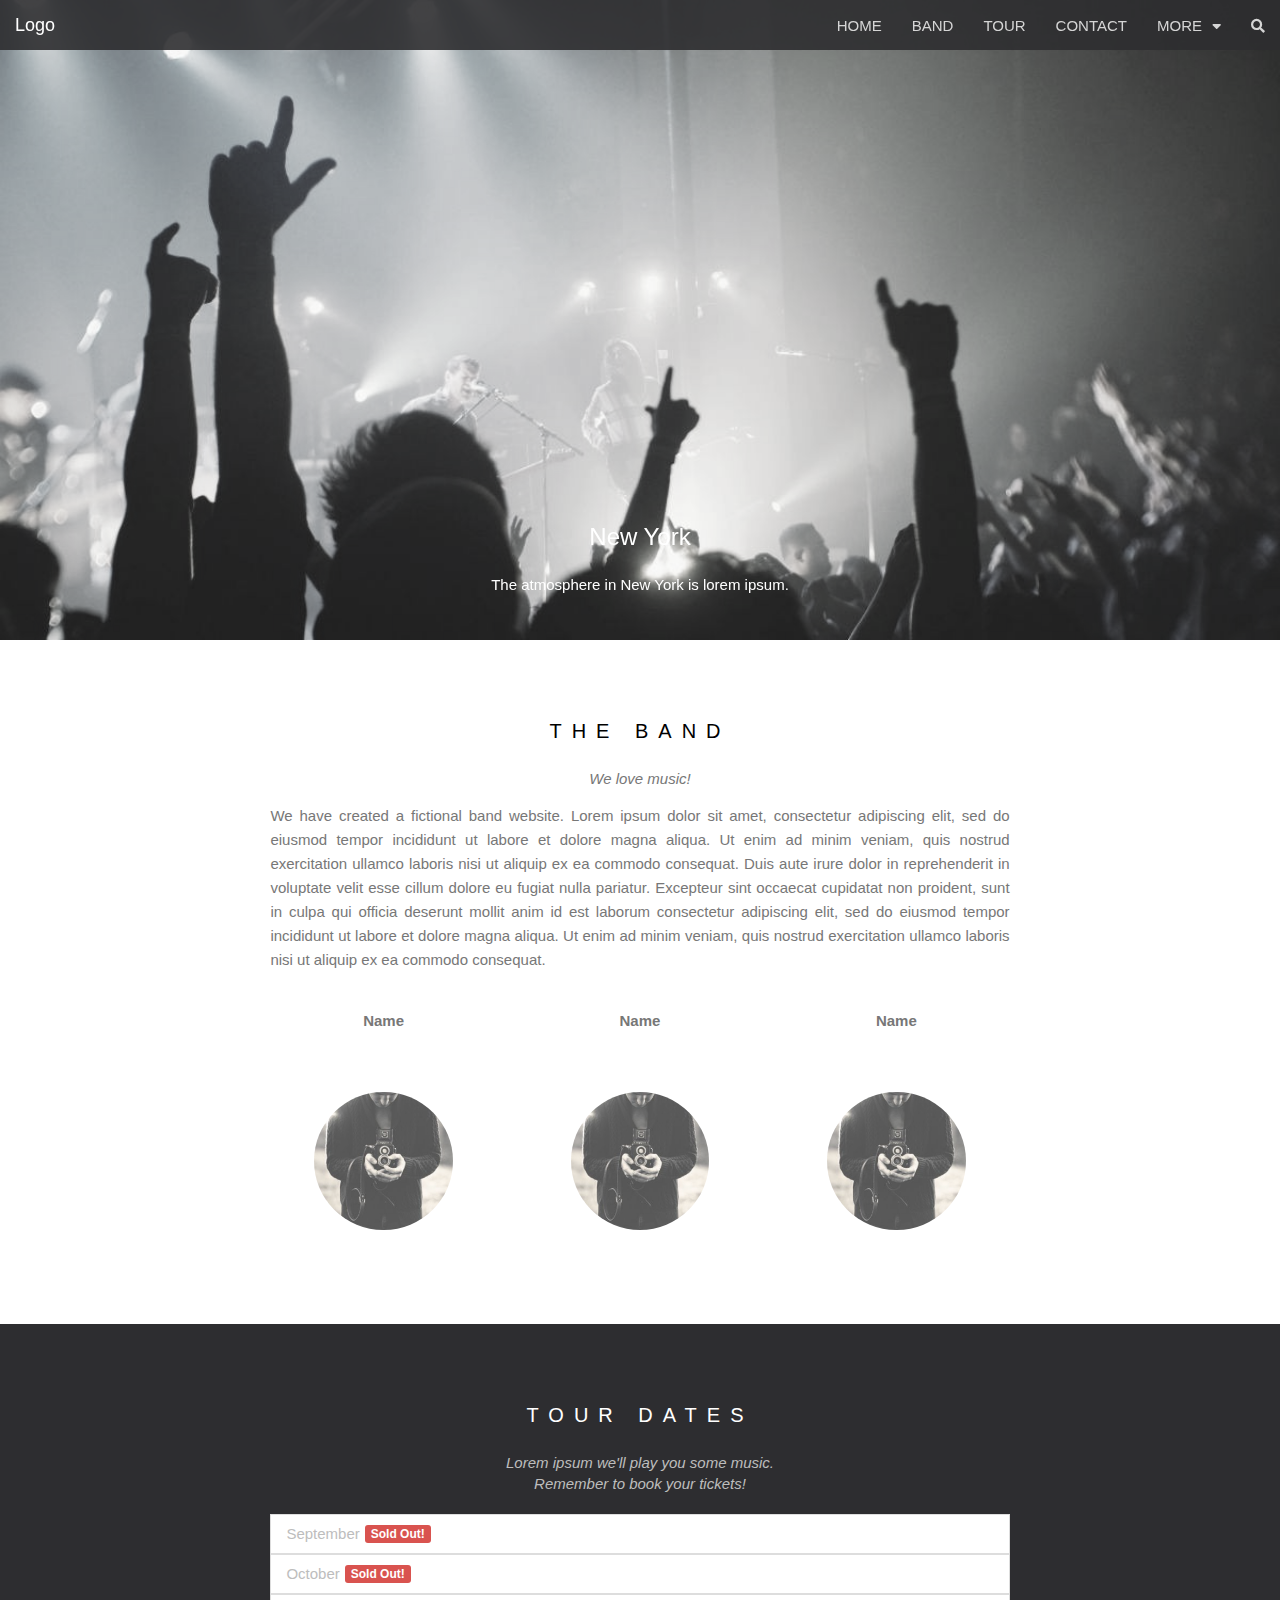
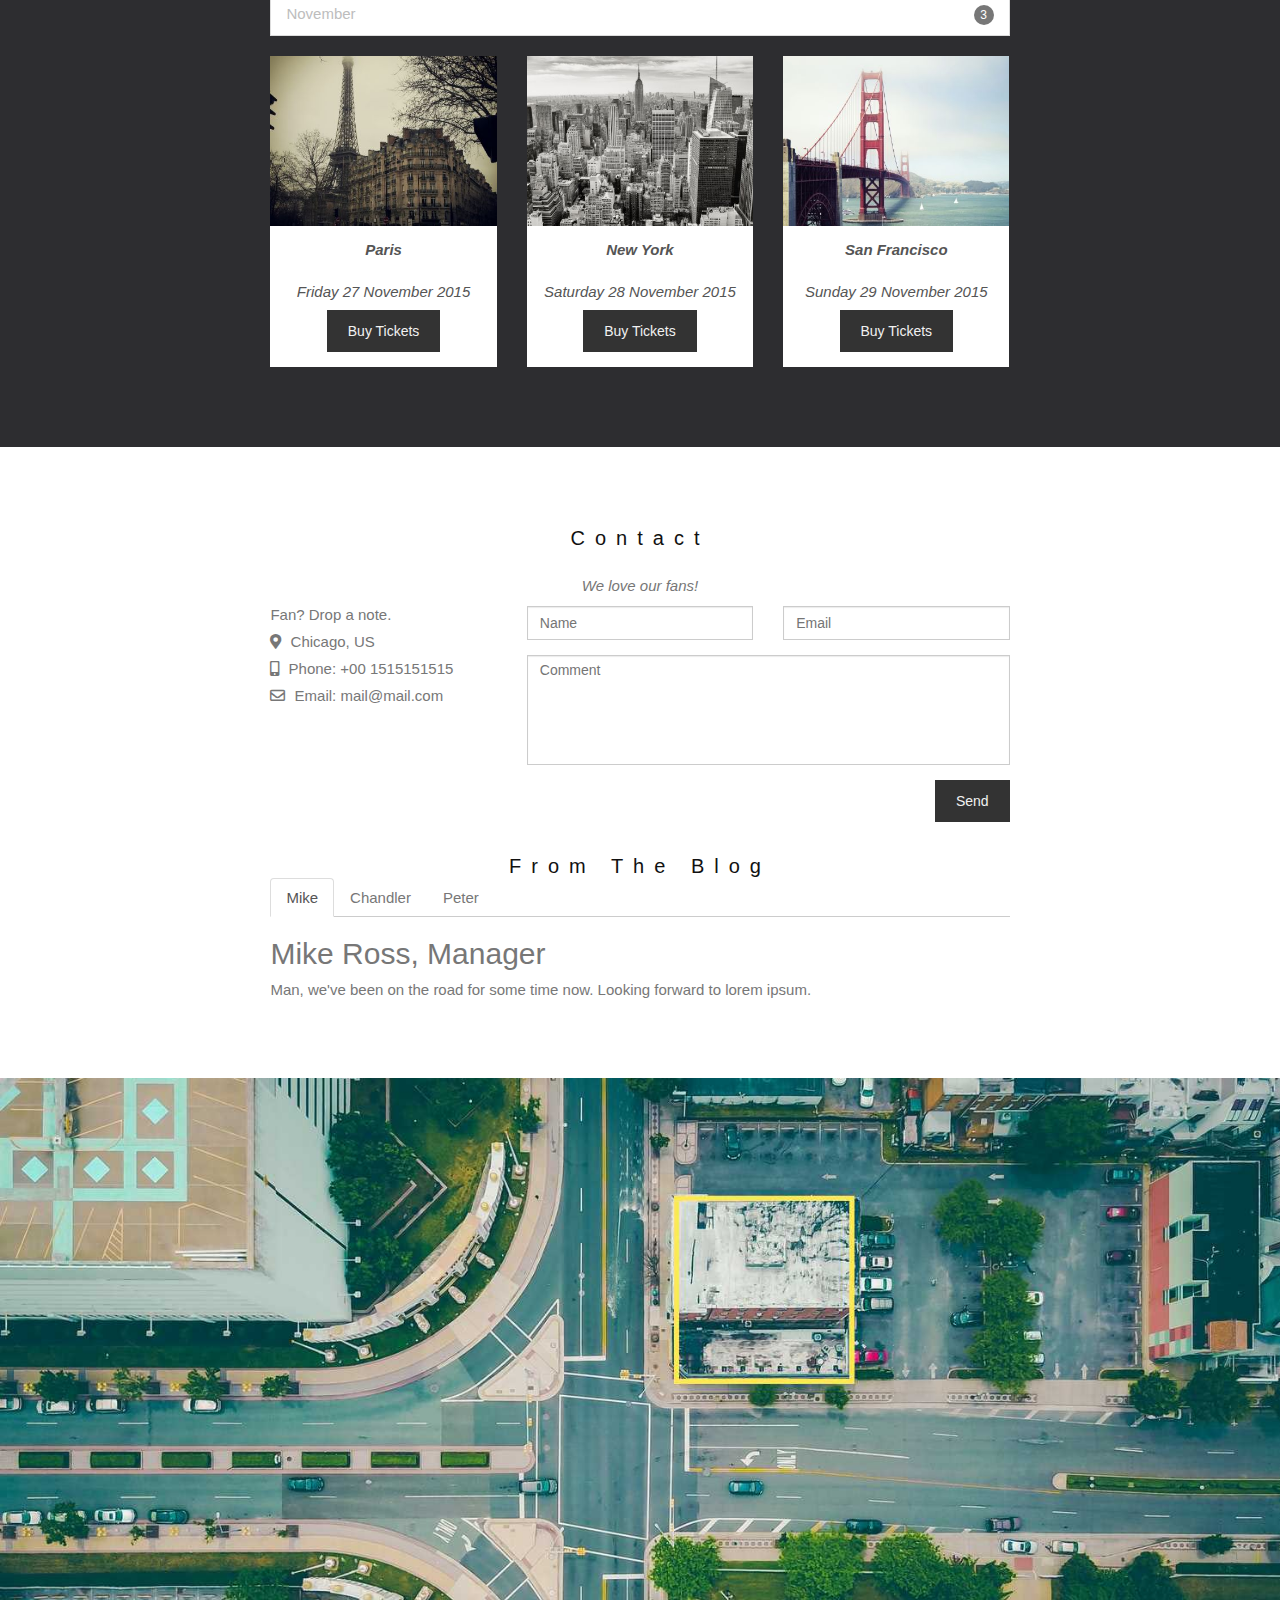
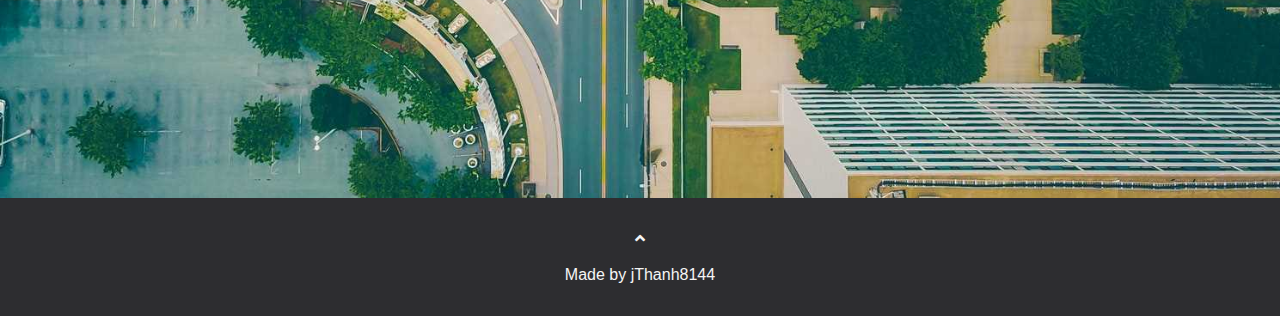
==== commit 3b2f5fa0: "responsive mobile" ====
--- a/Band/index.html
+++ b/Band/index.html
@@ -146,7 +146,7 @@
                 <h2 class="section__heading contact__heading">Contact</h2>
                 <p class="section__slogan">We love our fans!</p>
                 <div class="row r-row">
-                    <div class="col col-1-of-3">
+                    <div class="col col-1-of-3 contact-body">
                         <p class="contact-info">Fan? Drop a note.</p>
                         <p class="contact-info">
                             <i class="contact-info__icon fas fa-map-marker-alt"></i>
@@ -161,7 +161,7 @@
                             Email: mail@mail.com
                         </p>
                     </div>
-                    <div class="col col-2-of-3">
+                    <div class="col col-2-of-3 contact-form">
                         <form action="">
                             <div class="row">
                                 <div class="col col-1-of-2">
--- a/Band/assets/css/styles.css
+++ b/Band/assets/css/styles.css
@@ -95,7 +95,6 @@
     left: 0;
     right: 0;
     z-index: 1;
-    overflow: hidden;
 }
 
 .nav {
@@ -183,7 +182,7 @@
     padding: 9px 10px;
     margin: 5px 15px 5px 0;
     z-index: 2;
-    /* display: none; */
+    display: none;
 }
 
 .mobile-menu__btn:hover,
--- a/Band/assets/css/queries.css
+++ b/Band/assets/css/queries.css
@@ -20,6 +20,10 @@
 
 /* mobile */
 @media (max-width: 739px) {
+    .header {
+        overflow: hidden;
+    }
+
     .nav {
         display: block;
     }
@@ -32,4 +36,54 @@
     .mobile-menu__btn {
         display: block;
     }
+
+    .subnav--active {
+        display: block !important;
+    }
+
+    .subnav--hidden {
+        display: none !important;
+    }
+
+    .subnav {
+        position: initial;
+        background-color: rgba(45, 45, 48, 0.9);
+    }
+
+    .subnav-item__link {
+        color: #d5d5d5;
+    }
+
+    .row {
+        flex-direction: column;
+    }
+
+    .col {
+        width: 100%;
+    }
+
+    .content-section {
+        padding: 40px 0;
+    }
+
+    .band-member__item {
+        margin-bottom: 20px;
+    }
+
+    .band-member__name {
+        margin-bottom: calc(10% - 15px);
+    }
+
+    .tour-places__item {
+        margin-bottom: 30px;
+    }
+
+    .contact-body,
+    .contact-form {
+        margin-bottom: 30px;
+    }
+
+    .contact-tab {
+        margin-top: 30px;
+    }
 }